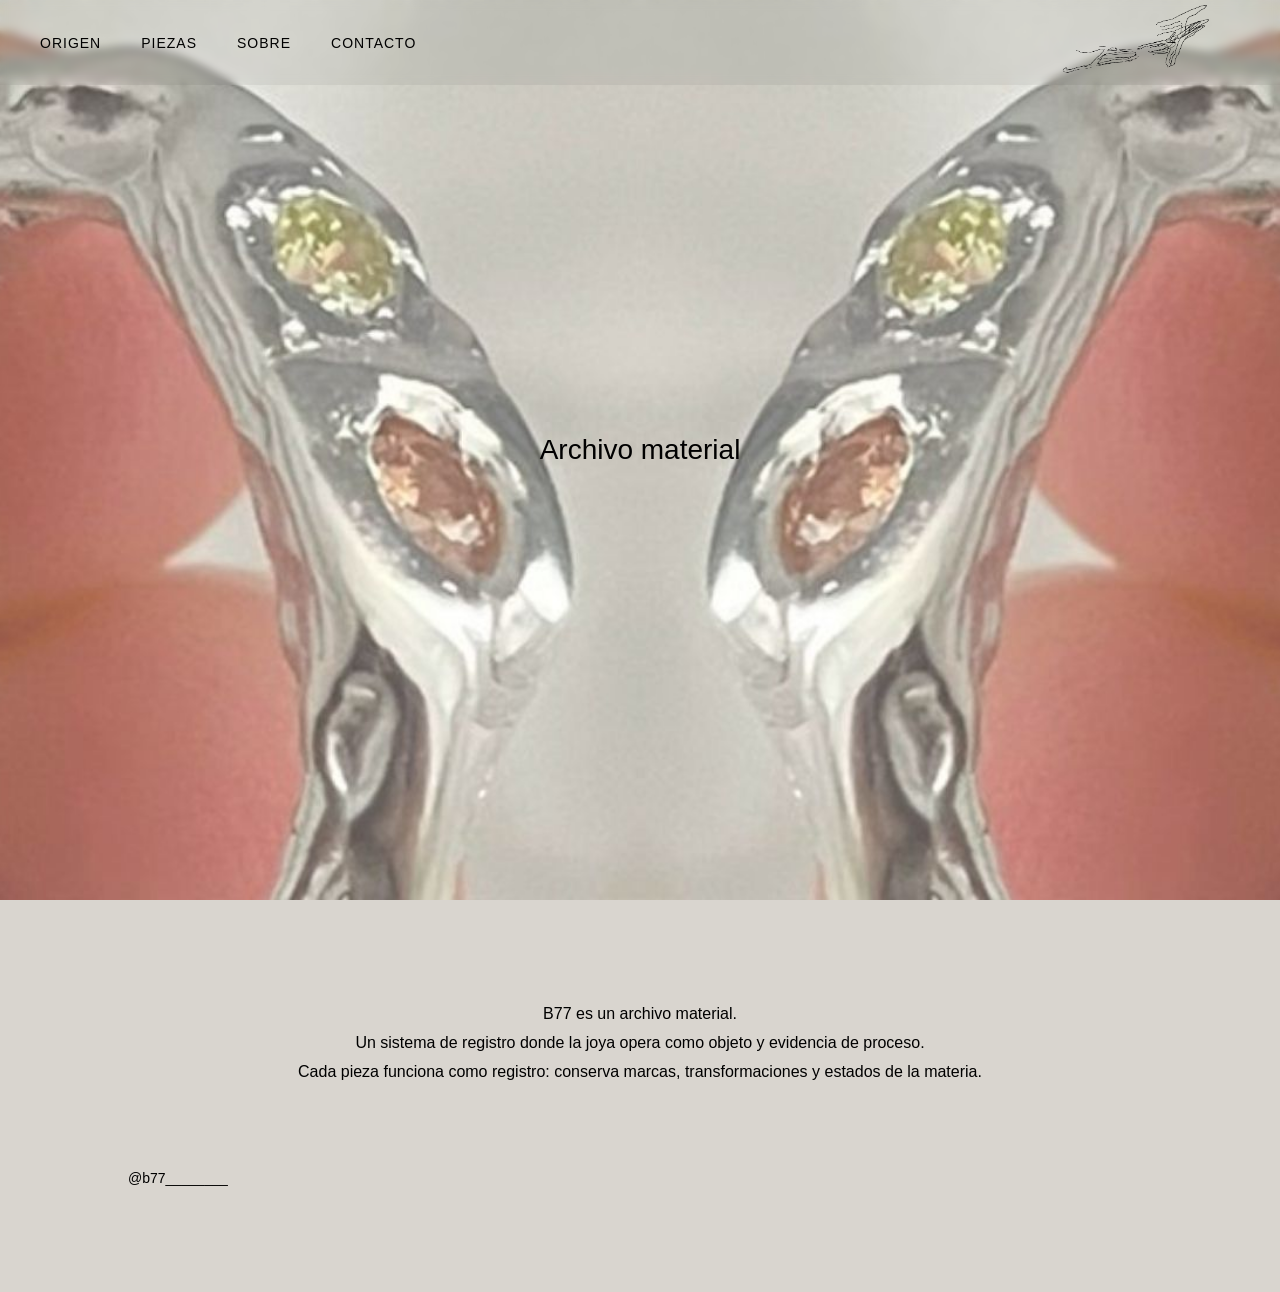
==== index.html @ 07b02fc1 "Initial commit" ====
<!DOCTYPE html>
<html lang="es">

<head>
    <meta charset="UTF-8">
    <title>b77 — Archivo Material</title>
    <meta name="viewport" content="width=device-width, initial-scale=1.0">
    <link rel="icon" type="image/png" href="./img/favicon.png">
    <link rel="stylesheet" href="./css/style.css">
 
</head>

<body>

   <header class="header">

    <nav>
    <a href="origen.html">ORIGEN</a>
    <a href="piezas.html">PIEZAS</a>
    <a href="sobre.html">SOBRE</a>
    <a href="contacto.html">CONTACTO</a>
</nav>

    <a href="index.html" class="logo">
        <img src="./img/logo.png" alt="B77 Logo">
    </a>

</header>

    <section class="hero" id="origen">
        <h1>Archivo material</h1>
    </section>

    <section class="manifiesto">
        <p>
            B77 es un archivo material.<br>
            Un sistema de registro donde la joya opera como objeto y evidencia de proceso.<br>
            Cada pieza funciona como registro: conserva marcas, transformaciones y estados de la materia.
        </p>

          <p class="instagram-bottom">
        @b77________
    </p>
    </section>

</body>

</html>
---- css/style.css ----
/* =========================
   RESET
========================= */

* {
    margin: 0;
    padding: 0;
    box-sizing: border-box;
}

body {
    font-family: Helvetica, Arial, sans-serif;
    color: black;
    background-color: white;
}

/* HEADER superpuesto con transparencia real */

.header {
    position: absolute;   /* importante */
    top: 0;
    left: 0;
    width: 100%;

    display: flex;
    justify-content: space-between;
    align-items: center;

    height: 85px;
    padding: 0 40px;

    background-color: rgba(0, 0, 0, 0.05);
    backdrop-filter: blur(4px);
    z-index: 10;
}

/* MENÚ */

nav ul {
    list-style: none;
    display: flex;              /* ESTO HACE QUE SEA HORIZONTAL */
    gap: 30px;
    padding: 0;
    margin: 0;
}

nav ul li a {
    text-decoration: none;
    color: black;
    font-size: 14px;
    letter-spacing: 1px;
}

nav {
    display: flex;
    gap: 40px;
}

nav a {
    text-decoration: none;
    color: black;
    font-size: 14px;
    letter-spacing: 1px;
    transition: opacity 0.3s ease;
}

nav a:hover {
    opacity: 0.5;
}

.logo img {
    width: 200px;   /* Ajustá acá si lo querés más grande */
    height: 45;
}

/* =========================
   HERO (HOME)
========================= */

.hero {
    height: 100vh;
    background-image: url("../img/hero.jpg");
    background-size: cover;
    background-position: center;

    display: flex;
    align-items: center;
    justify-content: center;  /* lo manda a la izquierda */
    text-align: center;

    position: relative;  /* importante */
}

.hero h1 {
    font-size: 28px;
    font-weight: 400;
}

/* =========================
   MANIFIESTO (HOME ABAJO)
========================= */

.manifiesto {
    background-color: #d9d5cf;
    padding: 100px 10%;
    text-align: center;
    font-size: 16px;
    line-height: 1.8;
    
     display: flex;
    flex-direction: column;
}

.instagram-home {
    margin-top: 40px;
    text-align: left;
    font-size: 18px;
}

.instagram-bottom {
    margin-top: 80px;
    font-size: 14px;
     align-self: flex-start;  /* si en el futuro usamos flex */
}

.instagram-fixed {
    position: fixed;
    bottom: 30px;
    left: 40px;
    font-size: 14px;
}

body.origen-page {
    background-color: rgba(0, 0, 0, 0.09);   /* color fondo origen */
}


/* =========================
   CONTACTO PAGE
========================= */

.contacto-page {
    min-height: 100vh;
    padding: 120px 10%;
    display: flex;
    flex-direction: column;
    align-items: center;
}

.contacto-texto {
    max-width: 500px;   /* achica el ancho del texto */
    text-align: 0 auto 60px auto;    /* lo centra */
    font-size: 16px;
    line-height: 1.8;
    margin-bottom: 60px;
}

.contacto-page h1 {
    font-size: 20px;
    font-weight: 400;
    letter-spacing: 2px;
    margin-bottom: 40px;
}

.whatsapp-btn {
    text-decoration: none;
    color: black;
    border: 1px solid black;
    padding: 12px 30px;
    font-size: 14px;
    letter-spacing: 1px;
    transition: all 0.3s ease;
}

.whatsapp-btn:hover {
    background-color: black;
    color: white;
}

/* ============================= */
/* ORIGEN GALLERY EDITORIAL */
/* ============================= */

.origen-hero {
    height: 100vh;
    background-image: url("../img/sobre-bg.jpeg"); /* tu imagen de fondo */
    background-size: cover;
    background-position: center;
    position: relative;

    display: flex;
    align-items: center;
    justify-content: center;
    padding: 0 20px;
}

/* Capa suave para que el texto se lea mejor */

.origen-overlay {
    position: absolute;
    inset: 0;
    background: rgba(255, 255, 255, 0.5); /* 0.5 ajustá opacidad */
}

.origen-gallery {
    margin-top: 140px;
    padding: 0 18px 100px 18px;

    display: grid;
    grid-template-columns: repeat(6, 1fr);
    gap: 4px; /* espacio mínimo entre imágenes */
}

.origen-text {
    grid-column: 1 / -1; /* ocupa todo el ancho */
    text-align: center;
    font-size: 18px;
    font-weight: 400;
    margin-bottom: 40px;
}

/* Imágenes */

.origen-gallery img {
    width: 100%;
    height: 100%;
    object-fit: cover;
}

.origen-gallery img:nth-of-type(1),
.origen-gallery img:nth-of-type(2) {
    grid-column: span 3;
}

.origen-gallery img:nth-of-type(3) {
    grid-column: span 2;
}

.origen-gallery img:nth-of-type(4) {
    grid-column: span 4;
}

.origen-gallery img:nth-of-type(5),
.origen-gallery img:nth-of-type(6) {
    grid-column: span 3;
}

.origen-gallery img:nth-of-type(7) {
    grid-column: span 2;
}

.origen-gallery img:nth-of-type(8) {
    grid-column: span 4;
}

.origen-gallery img:nth-of-type(9) {
    grid-column: span 6;
}

/* ============================= */
/* CONTACTO */
/* ============================= */

.contacto-hero {
    height: 100vh;
    background-image: url("../img/contacto-bg.jpg");
    background-size: cover;
    background-position: center;

    display: flex;
    align-items: center;
    justify-content: center;
    position: relative;
}

.contacto-content {
    text-align: center;
}

.boton-whatsapp {
    display: inline-block;
    margin-top: 20px;
    padding: 12px 30px;
    border: 1px solid black;
    text-decoration: none;
    color: black;
    font-size: 14px;
    letter-spacing: 1px;
}

/* ============================= */
/* PIEZAS */
/* ============================= */

.piezas-hero {
    height: 100vh;
    background-image: url("../img/piezas-bg.png");
    background-size: cover;
    background-position: center;

    display: flex;
    align-items: center;
    justify-content: center;
}

.piezas-hero h1 {
    font-size: 16px;
    font-weight: 400;
    letter-spacing: 1px;
}

/* ============================= */
/* SOBRE PAGE */
/* ============================= */

.sobre-page {
    background-color: #f2f2f2;
}

.sobre-hero {
    height: 100vh;
    background-image: url("../img/sobre-bg.jpeg"); /* tu imagen de fondo */
    background-size: cover;
    background-position: center;
    position: relative;

    display: flex;
    align-items: center;
    justify-content: center;
    padding: 0 20px;
}

/* Capa suave para que el texto se lea mejor */

.sobre-overlay {
    position: absolute;
    inset: 0;
    background: rgba(255, 255, 255, 0.5); /* 0.5 ajustá opacidad */
}

/* Contenido */

.sobre-content {
    position: relative;
    max-width: 600px;
    text-align: center;
    font-size: 16px;
    line-height: 1.8;
    z-index: 2;
}

.sobre-content p {
    margin-bottom: 30px;
}
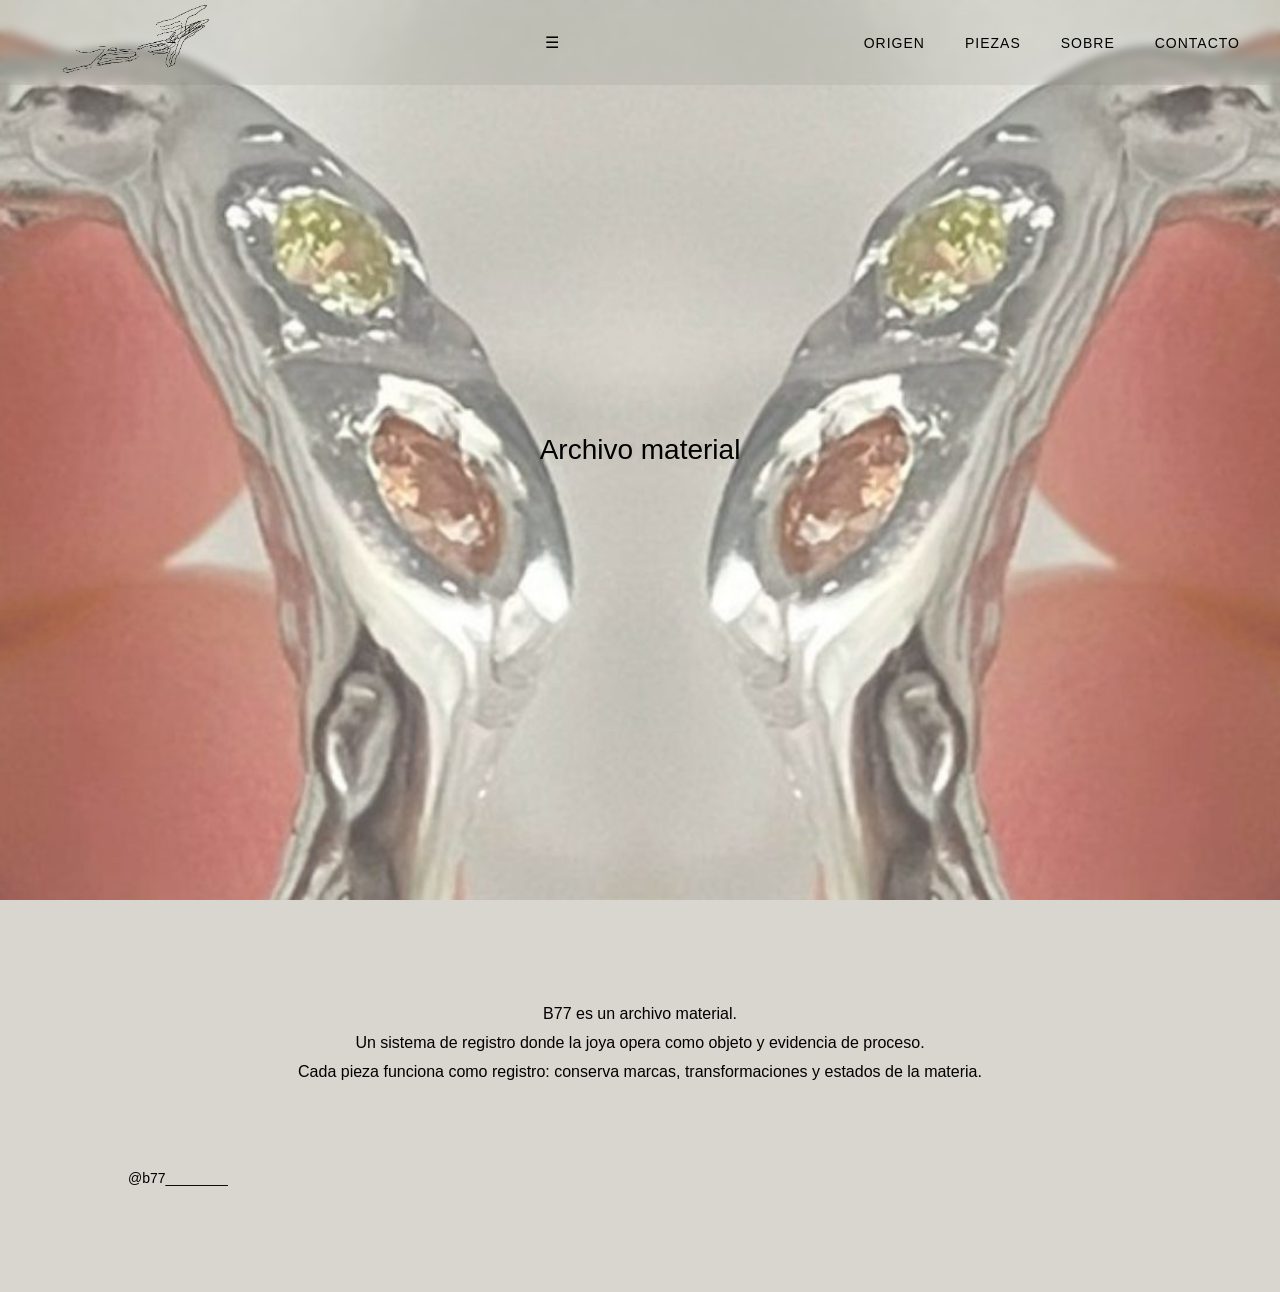
==== commit 7f0ae493: "actualizaciones menu hamburguesa celular" ====
--- a/index.html
+++ b/index.html
@@ -14,16 +14,20 @@
 
    <header class="header">
 
-    <nav>
-    <a href="origen.html">ORIGEN</a>
-    <a href="piezas.html">PIEZAS</a>
-    <a href="sobre.html">SOBRE</a>
-    <a href="contacto.html">CONTACTO</a>
-</nav>
-
     <a href="index.html" class="logo">
         <img src="./img/logo.png" alt="B77 Logo">
     </a>
+
+    <div class="menu-toggle" id="menu-toggle">
+        ☰
+    </div>
+
+    <nav id="nav">
+        <a href="origen.html">ORIGEN</a>
+        <a href="piezas.html">PIEZAS</a>
+        <a href="sobre.html">SOBRE</a>
+        <a href="contacto.html">CONTACTO</a>
+    </nav>
 
 </header>
 
@@ -43,6 +47,15 @@
     </p>
     </section>
 
+<script>
+    const toggle = document.getElementById("menu-toggle");
+    const nav = document.getElementById("nav");
+
+    toggle.addEventListener("click", () => {
+        nav.classList.toggle("active");
+    });
+</script>
+
 </body>
 
 </html>
--- a/css/style.css
+++ b/css/style.css
@@ -70,7 +70,7 @@
 
 .logo img {
     width: 200px;   /* Ajustá acá si lo querés más grande */
-    height: 45;
+    height: auto;
 }
 
 /* =========================
@@ -353,3 +353,45 @@
     margin-bottom: 30px;
 }
 
+/* =========================
+   RESPONSIVE MOBILE
+========================= */
+
+@media (max-width: 768px) {
+
+    /* HEADER */
+    .header {
+        flex-direction: column;
+        align-items: center;
+        justify-content: center;
+
+        height: auto;
+        padding: 15px 20px;
+
+        background-color: rgba(255, 255, 255, 0.6); /* más liviano */
+    }
+
+    /* NAV en columna */
+    nav {
+        flex-direction: column;
+        align-items: center;
+        gap: 12px;
+        order: 2; /* va abajo del logo */
+    }
+
+    /* LOGO arriba */
+    .logo {
+        order: 1;
+    }
+
+    .logo img {
+        width: 120px;
+        height: auto;
+    }
+
+    /* HERO ajuste para que no lo tape */
+    .hero {
+        padding-top: 140px;
+    }
+
+}
